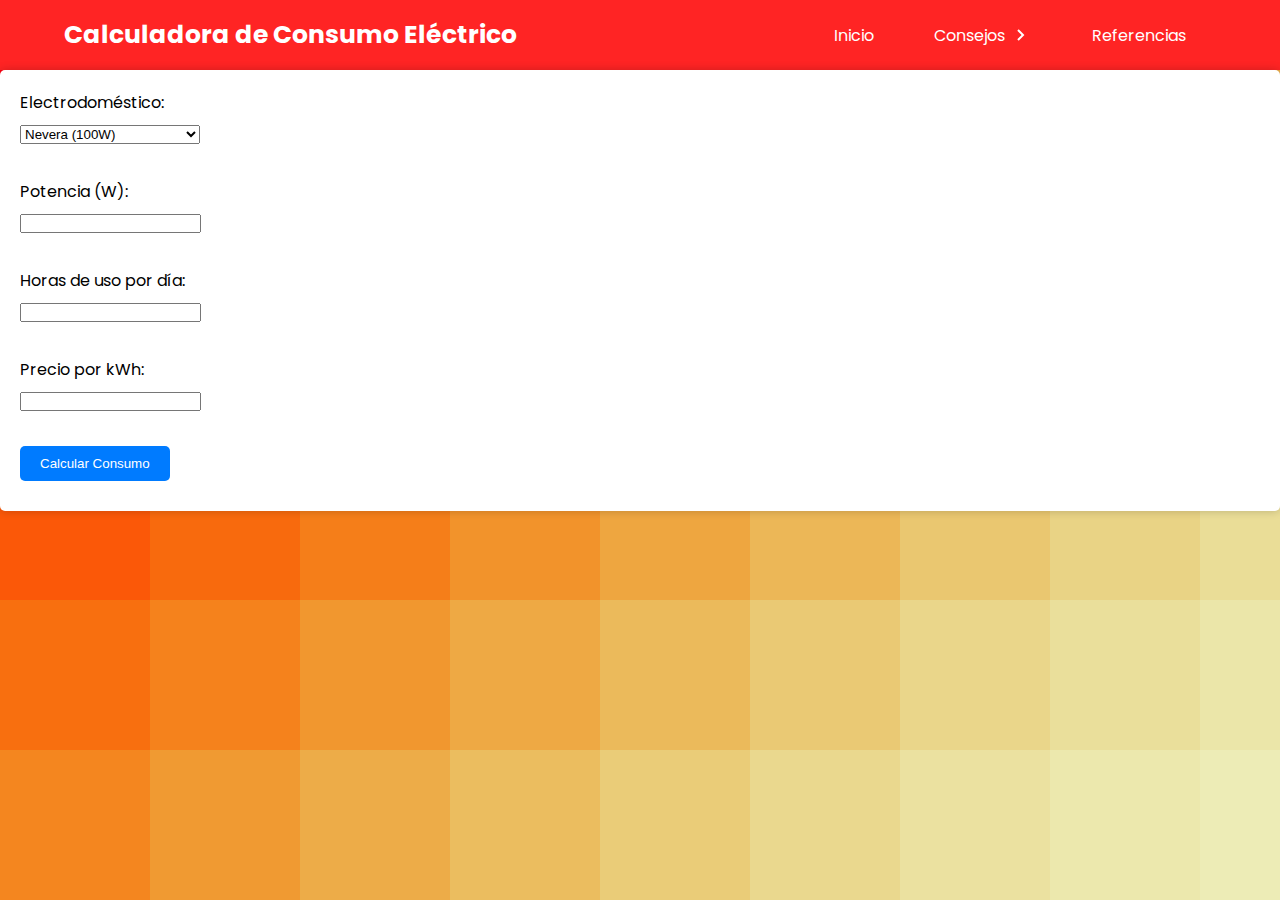
==== calculadora.html @ f0956c79 "Add files via upload" ====
<!DOCTYPE html>
<html lang="es">
<head>
    <meta charset="UTF-8">
    <meta http-equiv="X-UA-Compatible" content="IE=edge">
    <meta name="viewport" content="width=device-width, initial-scale=1.0">
    <title>TRB</title>
    <link rel="stylesheet" href="styles/estiloscal.css">
</head>

<header>


    <nav class="menu">
        <section class="menu__container">
            <h1 class="menu__logo">Calculadora de Consumo Eléctrico</h1>

            <ul class="menu__links">
                <li class="menu__item">
                    <a href="index.html" class="menu__link">Inicio</a>
                </li>
    
                <li class="menu__item menu__item--show">
                    <a href="#" class="menu__link">Consejos <img src="assets/arrow.svg" class="menu__arrow"></a>
    
                    <ul class="menu__nesting">
                        <li class="menu__inside">
                            <a href="#" class="menu__link menu__link--inside">Calculadora</a>
                        </li>
                        <li class="menu__inside">
                            <a href="estadisticas.html" class="menu__link menu__link--inside">Estadisticas del precio a lo largo del tiempo</a>
                        </li>
                        <li class="menu__inside">
                            <a href="consejos.html" class="menu__link menu__link--inside">Como ahorrar</a>
                        </li>
                    </ul>
                </li>
    
                <li class="menu__item">
                    <a href="referencias.html" class="menu__link">Referencias</a>
                </li>
    
    
            </ul>

            <div class="menu__hamburguer">
                <img src="assets/menu.svg" class="menu__img">
            </div>
        </section>

      
    </nav>

    <script src="js/app.js"></script>


</header>


<body>
    

    <form id="calculator">
        <label for="appliance">Electrodoméstico:</label>
        <select id="appliance" name="appliance">
            <option value="Nevera">Nevera (100W)</option>
            <option value="tv">Televisor (50W)</option>
            <option value="Lavadora">Lavadora (500W)</option>
            <option value="Microondas">Microondas (800W)</option>
            <option value="Tostadora">Tostadora (700W)</option>
            <option value="Cafetera">Cafetera (900W)</option>
            <option value="Secador-de-pelo">Secador de pelo (1200W)</option>
            <option value="Lavavajillas">Lavavajillas (1500W)</option>
            <option value="Plancha">Plancha (1000W)</option>
            <option value="Aspiradora">Aspiradora (600W)</option>
            <option value="Ordenador">Ordenador (150W)</option>
            <option value="Lámpara">Lámpara (40W)</option>
            <option value="Horno">Horno (2000W)</option>
            <option value="Licuadora">Licuadora (400W)</option>
            <option value="Ventilador">Ventilador (75W)</option>
            <option value="Router">Router (10W)</option>
            <option value="Videoconsola"> Videoconsola (250W)</option>
            <option value="Calefactor">Calefactor (1500W)</option>
            <option value="Hervidor-de-agua">Hervidor de agua (1500W)</option>
            <option value="Monitor">Monitor (30W)</option>
            <!-- Agrega más opciones aquí -->
        </select>
        <br>
        <label for="power">Potencia (W):</label>
        <input type="number" id="power" name="power" required>
        <br>
        <label for="hours">Horas de uso por día:</label>
        <input type="number" id="hours" name="hours" required>
        <br>
        <label for="price">Precio por kWh:</label>
        <input type="number" id="price" name="price" step="0.01" required>
        <br>
        <button type="button" id="calculateButton">Calcular Consumo</button>
    </form>
    <div id="result">
        <div id="consumption"></div>
        <div id="cost"></div>
    </div>
    <script src="rec.js"></script>
</body>










</body>
</html>
---- styles/estiloscal.css ----
@import url('https://fonts.googleapis.com/css2?family=Poppins:wght@300;400;700&display=swap');


*{
    margin: 0;
    padding: 0;
    box-sizing: border-box;
}







body {
  
    font-family: 'Poppins', sans-serif;
    background-color: #FF0011;
    background-image: url("data:image/svg+xml,%3Csvg xmlns='http://www.w3.org/2000/svg' width='100%25' height='100%25' viewBox='0 0 100 60'%3E%3Cg %3E%3Crect fill='%23FF0011' width='11' height='11'/%3E%3Crect fill='%23ff190f' x='10' width='11' height='11'/%3E%3Crect fill='%23fe270e' y='10' width='11' height='11'/%3E%3Crect fill='%23fe310c' x='20' width='11' height='11'/%3E%3Crect fill='%23fd390b' x='10' y='10' width='11' height='11'/%3E%3Crect fill='%23fd4009' y='20' width='11' height='11'/%3E%3Crect fill='%23fc4708' x='30' width='11' height='11'/%3E%3Crect fill='%23fc4d08' x='20' y='10' width='11' height='11'/%3E%3Crect fill='%23fb5208' x='10' y='20' width='11' height='11'/%3E%3Crect fill='%23fb5808' y='30' width='11' height='11'/%3E%3Crect fill='%23fa5d08' x='40' width='11' height='11'/%3E%3Crect fill='%23f96209' x='30' y='10' width='11' height='11'/%3E%3Crect fill='%23f9660b' x='20' y='20' width='11' height='11'/%3E%3Crect fill='%23f86a0d' x='10' y='30' width='11' height='11'/%3E%3Crect fill='%23f86f0f' y='40' width='11' height='11'/%3E%3Crect fill='%23f77311' x='50' width='11' height='11'/%3E%3Crect fill='%23f67713' x='40' y='10' width='11' height='11'/%3E%3Crect fill='%23f67b16' x='30' y='20' width='11' height='11'/%3E%3Crect fill='%23f57e19' x='20' y='30' width='11' height='11'/%3E%3Crect fill='%23f5821c' x='10' y='40' width='11' height='11'/%3E%3Crect fill='%23f4861f' y='50' width='11' height='11'/%3E%3Crect fill='%23f38922' x='60' width='11' height='11'/%3E%3Crect fill='%23f38d25' x='50' y='10' width='11' height='11'/%3E%3Crect fill='%23f29028' x='40' y='20' width='11' height='11'/%3E%3Crect fill='%23f2932b' x='30' y='30' width='11' height='11'/%3E%3Crect fill='%23f1972f' x='20' y='40' width='11' height='11'/%3E%3Crect fill='%23f09a32' x='10' y='50' width='11' height='11'/%3E%3Crect fill='%23f09d36' x='70' width='11' height='11'/%3E%3Crect fill='%23efa039' x='60' y='10' width='11' height='11'/%3E%3Crect fill='%23efa33d' x='50' y='20' width='11' height='11'/%3E%3Crect fill='%23eea640' x='40' y='30' width='11' height='11'/%3E%3Crect fill='%23eea944' x='30' y='40' width='11' height='11'/%3E%3Crect fill='%23edac48' x='20' y='50' width='11' height='11'/%3E%3Crect fill='%23edaf4b' x='80' width='11' height='11'/%3E%3Crect fill='%23ecb24f' x='70' y='10' width='11' height='11'/%3E%3Crect fill='%23ecb453' x='60' y='20' width='11' height='11'/%3E%3Crect fill='%23ecb757' x='50' y='30' width='11' height='11'/%3E%3Crect fill='%23ebba5b' x='40' y='40' width='11' height='11'/%3E%3Crect fill='%23ebbd5f' x='30' y='50' width='11' height='11'/%3E%3Crect fill='%23ebbf63' x='90' width='11' height='11'/%3E%3Crect fill='%23eac267' x='80' y='10' width='11' height='11'/%3E%3Crect fill='%23eac46b' x='70' y='20' width='11' height='11'/%3E%3Crect fill='%23eac770' x='60' y='30' width='11' height='11'/%3E%3Crect fill='%23eac974' x='50' y='40' width='11' height='11'/%3E%3Crect fill='%23eacc78' x='40' y='50' width='11' height='11'/%3E%3Crect fill='%23eace7c' x='90' y='10' width='11' height='11'/%3E%3Crect fill='%23e9d181' x='80' y='20' width='11' height='11'/%3E%3Crect fill='%23e9d385' x='70' y='30' width='11' height='11'/%3E%3Crect fill='%23ead68a' x='60' y='40' width='11' height='11'/%3E%3Crect fill='%23ead88e' x='50' y='50' width='11' height='11'/%3E%3Crect fill='%23eada92' x='90' y='20' width='11' height='11'/%3E%3Crect fill='%23eadd97' x='80' y='30' width='11' height='11'/%3E%3Crect fill='%23eadf9b' x='70' y='40' width='11' height='11'/%3E%3Crect fill='%23ebe1a0' x='60' y='50' width='11' height='11'/%3E%3Crect fill='%23ebe3a4' x='90' y='30' width='11' height='11'/%3E%3Crect fill='%23ebe6a9' x='80' y='40' width='11' height='11'/%3E%3Crect fill='%23ece8ad' x='70' y='50' width='11' height='11'/%3E%3Crect fill='%23edeab2' x='90' y='40' width='11' height='11'/%3E%3Crect fill='%23edecb6' x='80' y='50' width='11' height='11'/%3E%3Crect fill='%23EEB' x='90' y='50' width='11' height='11'/%3E%3C/g%3E%3C/svg%3E");
    background-attachment: fixed;
    background-size: cover;}

h1 {
    font-size: 25px;

}

form {
    background-color: #fff;
    border-radius: 5px;
    padding: 20px;
    box-shadow: 0px 0px 10px rgba(0, 0, 0, 0.2);
}

label, input, select, button {
    display: block;
    margin-bottom: 10px;
}

button {
    background-color: #007bff;
    color: #fff;
    border: none;
    padding: 10px 20px;
    border-radius: 5px;
    cursor: pointer;
}

button:hover {
    background-color: #0056b3;
}








main {
    margin: 20px; /* Define márgenes de 20px en todos los lados del cuerpo */
    font-family: 'Poppins', sans-serif;
    background-color: #ffffff;
    border-radius: 10px;
}

.menu{
    background-color: hsl(0, 100%, 57%);
    color: #ffffff;
    height: 70px;
}

.menu__container{
    display: flex;
    justify-content: space-between;
    align-items: center;
    width: 90%;
    max-width: 1200px;
    height: 100%;
    margin: 0 auto;
}

.menu__links{
    height: 100%;
    transition: transform .5s;
    display: flex;
}

.menu__item{
    list-style: none;
    position: relative;
    height: 100%;
    --clip: polygon(0 0, 100% 0, 100% 0, 0 0);
    --transform: rotate(-90deg);
}

.menu__item:hover{
    --clip: polygon(0 0, 100% 0, 100% 100%, 0% 100%);
    --transform: rotate(0);
}

.menu__link{
    color: #ffffff;
    text-decoration: none;
    padding: 0 30px;
    display: flex;
    height: 100%;
    align-items: center;
}

.menu__link:hover{
    background-color: #414b4b;
}


.menu__arrow{
    transform: var(--transform);
    transition: transform .3s;
    display: block;
    margin-left: 3px;
}

.menu__nesting{
    list-style: none;
    transition:clip-path .3s;
    clip-path: var(--clip);
    position: absolute;
    right: 0;
    bottom: 0;
    width: max-content;
    transform: translateY(100%);
    background-color: #414b4b;
}

.menu__link--inside{
    padding: 30px 100px 30px 20px;
}

.menu__link--inside:hover{
    background-color: #798499;
}

.menu__hamburguer{
    height: 100%;
    display: flex;
    align-items: center;
    padding: 0 15px;
    cursor: pointer;
    display: none;
}

.menu__img{
    display: block;
    width: 36px;
}

@media (max-width:800px){
    .menu__hamburguer{
        display: flex;
    }

    .menu__item{
        --clip:0;
        overflow:hidden ;
    }

    .menu__item--active{
        --transform: rotate(0);
        --background: #5e7094;
    }

    .menu__item--show{
        background-color: var(--background);
    }


    .menu__links{
        position: fixed;
        max-width: 400px;
        width: 100%;
        top: 70px;
        bottom: 0;
        right: 0;
        background-color: #000;
        overflow-y: auto;
        display: grid;
        grid-auto-rows: max-content;
        transform: translateX(100%);
    }

    .menu__links--show{
        transform: unset;
        width: 100%;
    }

    .menu__link{
        padding: 25px 0;
        padding-left: 30px;
        height: auto;
    }

    .menu__arrow{
        margin-left: auto;
        margin-right: 20px;
    }

    .menu__nesting{
        display: grid;
        position: unset;
        width: 100%;
        transform: translateY(0);
        height: 0;
        transition: height .3s;
    }

    .menu__link--inside{
        width: 90%;
        margin-left: auto;
        border-left: 1px solid #798499;
    }
}
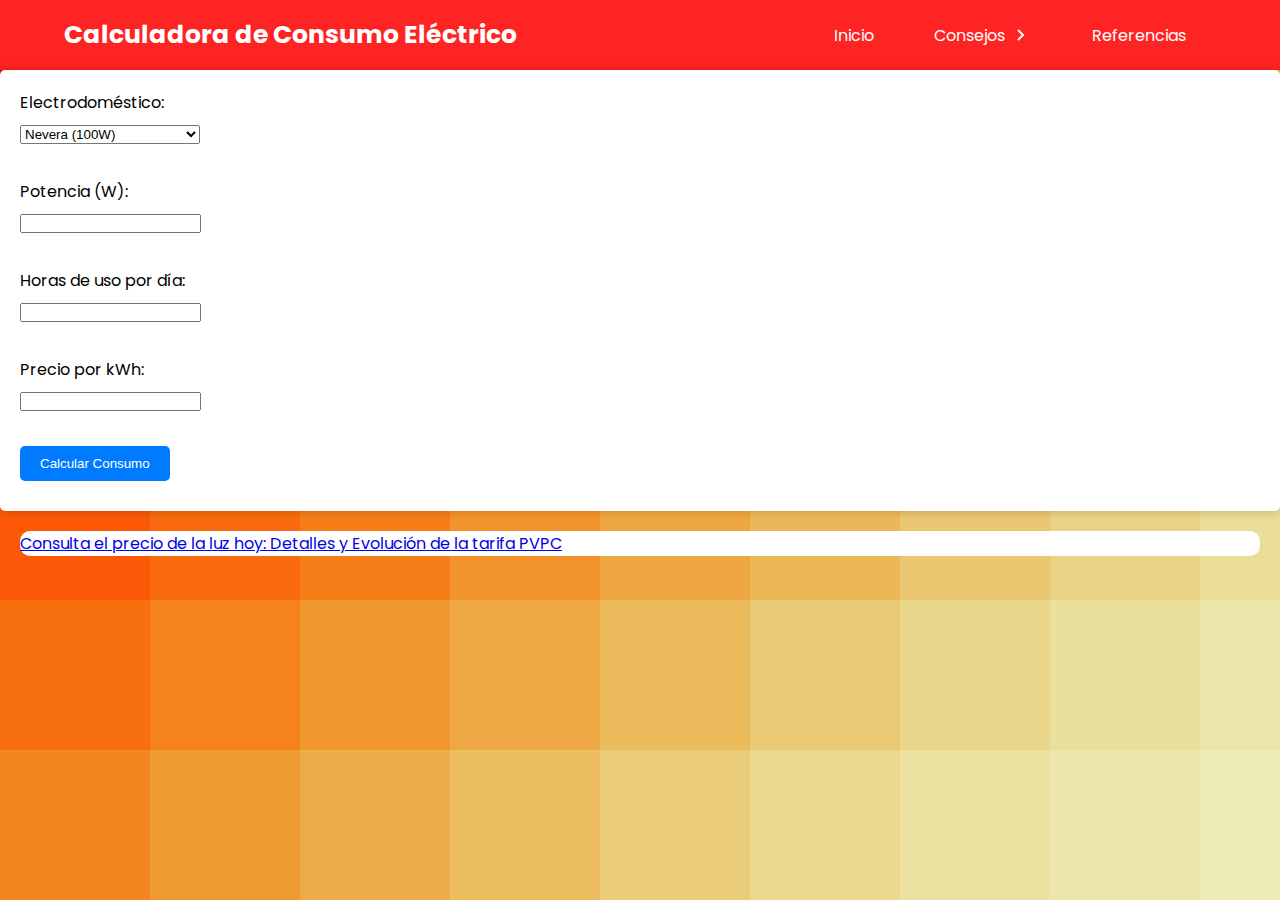
==== commit 396a7dbc: "Update calculadora.html" ====
--- a/calculadora.html
+++ b/calculadora.html
@@ -101,7 +101,12 @@
         <div id="consumption"></div>
         <div id="cost"></div>
     </div>
-    <script src="rec.js"></script>
+    <script src="js/rec.js"></script>
+
+<main>
+     <a href="https://tarifaluzhora.es/">Consulta el precio de la luz hoy: Detalles y Evolución de la tarifa PVPC </a>
+</main>
+    
 </body>
 
 
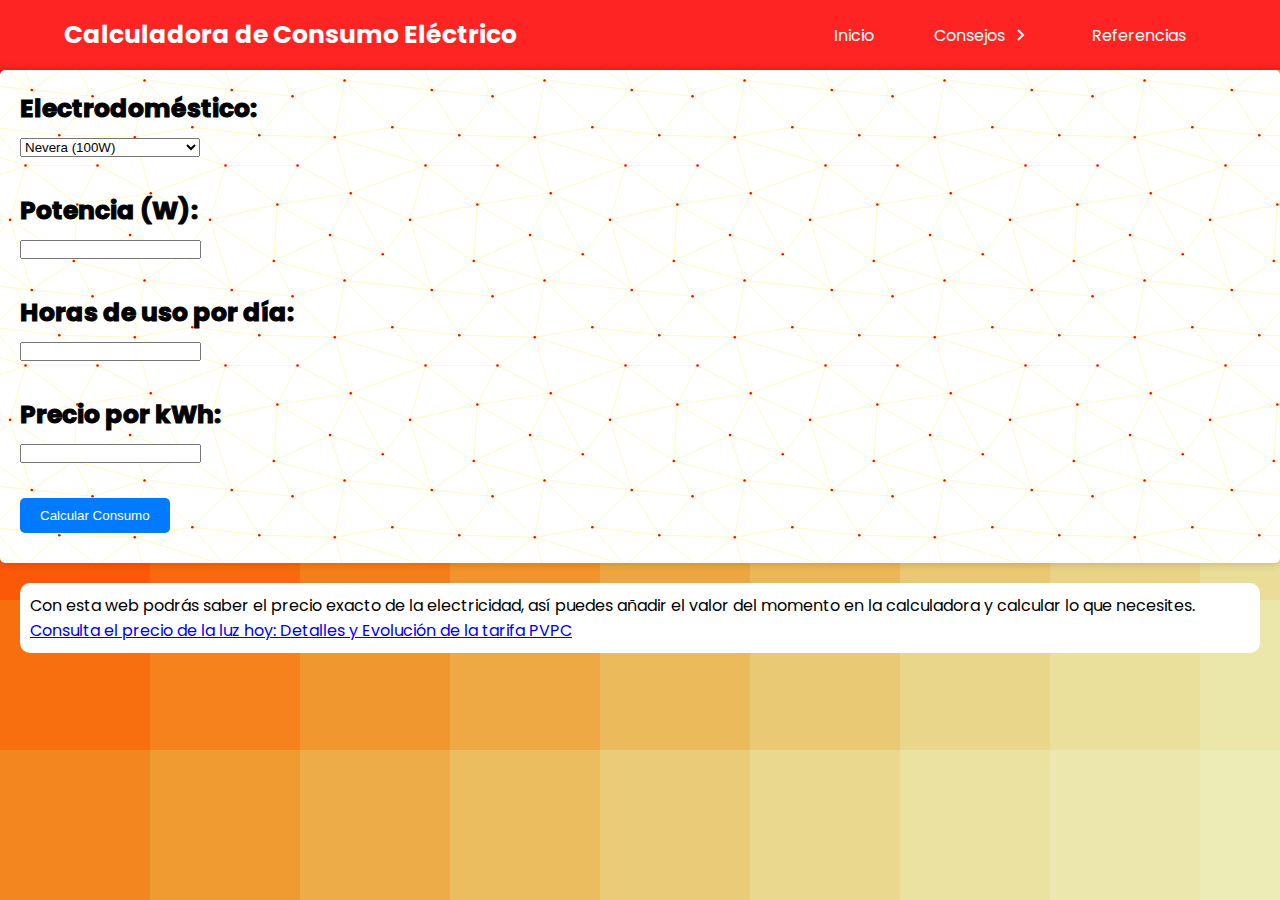
==== commit 29f181f8: "Add files via upload" ====
--- a/calculadora.html
+++ b/calculadora.html
@@ -28,7 +28,7 @@
                             <a href="#" class="menu__link menu__link--inside">Calculadora</a>
                         </li>
                         <li class="menu__inside">
-                            <a href="estadisticas.html" class="menu__link menu__link--inside">Estadisticas del precio a lo largo del tiempo</a>
+                            <a href="estadisticas.html" class="menu__link menu__link--inside">Variaciones del Precio a lo Largo del Tiempo</a>
                         </li>
                         <li class="menu__inside">
                             <a href="consejos.html" class="menu__link menu__link--inside">Como ahorrar</a>
@@ -61,7 +61,7 @@
     
 
     <form id="calculator">
-        <label for="appliance">Electrodoméstico:</label>
+       <h2> <label for="appliance">Electrodoméstico:</label></h2>
         <select id="appliance" name="appliance">
             <option value="Nevera">Nevera (100W)</option>
             <option value="tv">Televisor (50W)</option>
@@ -86,27 +86,35 @@
             <!-- Agrega más opciones aquí -->
         </select>
         <br>
-        <label for="power">Potencia (W):</label>
+       <h2> <label for="power">Potencia (W):</label></h2>
         <input type="number" id="power" name="power" required>
         <br>
-        <label for="hours">Horas de uso por día:</label>
+        <h2>  <label for="hours">Horas de uso por día:</label></h2>
         <input type="number" id="hours" name="hours" required>
         <br>
-        <label for="price">Precio por kWh:</label>
+        <h2>  <label for="price">Precio por kWh:</label></h2>
         <input type="number" id="price" name="price" step="0.01" required>
         <br>
         <button type="button" id="calculateButton">Calcular Consumo</button>
     </form>
     <div id="result">
-        <div id="consumption"></div>
-        <div id="cost"></div>
+      <h1>  <div id="consumption"></div>
+        <div id="cost"></div></h1>
     </div>
     <script src="js/rec.js"></script>
 
-<main>
-     <a href="https://tarifaluzhora.es/">Consulta el precio de la luz hoy: Detalles y Evolución de la tarifa PVPC </a>
-</main>
-    
+
+
+
+
+    <main>
+       
+        <p>
+            Con esta web podrás saber el precio exacto de la electricidad, así puedes añadir el valor del momento en la calculadora y calcular lo que necesites.
+            </p> <a href="https://tarifaluzhora.es/">Consulta el precio de la luz hoy: Detalles y Evolución de la tarifa PVPC </a>
+   </main>
+
+
 </body>
 
 
--- a/styles/estiloscal.css
+++ b/styles/estiloscal.css
@@ -26,11 +26,23 @@
 
 }
 
+
+h2 {
+    font-size: 25px;
+    color: #000000;
+    -webkit-text-stroke: 1px rgb(0, 0, 0); /* Contorno con 2 píxeles de ancho y color negro */
+}
+
+
 form {
     background-color: #fff;
     border-radius: 5px;
     padding: 20px;
     box-shadow: 0px 0px 10px rgba(0, 0, 0, 0.2);
+    background-color: #cdbebe;
+    background-color: #FFFFFF;
+    background-image: url("data:image/svg+xml,%3Csvg xmlns='http://www.w3.org/2000/svg' width='200' height='200' viewBox='0 0 800 800'%3E%3Cg fill='none' stroke='%23FFEB0D' stroke-width='1'%3E%3Cpath d='M769 229L1037 260.9M927 880L731 737 520 660 309 538 40 599 295 764 126.5 879.5 40 599-197 493 102 382-31 229 126.5 79.5-69-63'/%3E%3Cpath d='M-31 229L237 261 390 382 603 493 308.5 537.5 101.5 381.5M370 905L295 764'/%3E%3Cpath d='M520 660L578 842 731 737 840 599 603 493 520 660 295 764 309 538 390 382 539 269 769 229 577.5 41.5 370 105 295 -36 126.5 79.5 237 261 102 382 40 599 -69 737 127 880'/%3E%3Cpath d='M520-140L578.5 42.5 731-63M603 493L539 269 237 261 370 105M902 382L539 269M390 382L102 382'/%3E%3Cpath d='M-222 42L126.5 79.5 370 105 539 269 577.5 41.5 927 80 769 229 902 382 603 493 731 737M295-36L577.5 41.5M578 842L295 764M40-201L127 80M102 382L-261 269'/%3E%3C/g%3E%3Cg fill='%23FF0000'%3E%3Ccircle cx='769' cy='229' r='5'/%3E%3Ccircle cx='539' cy='269' r='5'/%3E%3Ccircle cx='603' cy='493' r='5'/%3E%3Ccircle cx='731' cy='737' r='5'/%3E%3Ccircle cx='520' cy='660' r='5'/%3E%3Ccircle cx='309' cy='538' r='5'/%3E%3Ccircle cx='295' cy='764' r='5'/%3E%3Ccircle cx='40' cy='599' r='5'/%3E%3Ccircle cx='102' cy='382' r='5'/%3E%3Ccircle cx='127' cy='80' r='5'/%3E%3Ccircle cx='370' cy='105' r='5'/%3E%3Ccircle cx='578' cy='42' r='5'/%3E%3Ccircle cx='237' cy='261' r='5'/%3E%3Ccircle cx='390' cy='382' r='5'/%3E%3C/g%3E%3C/svg%3E");
+
 }
 
 label, input, select, button {
@@ -63,6 +75,7 @@
     font-family: 'Poppins', sans-serif;
     background-color: #ffffff;
     border-radius: 10px;
+    padding: 10px;
 }
 
 .menu{
